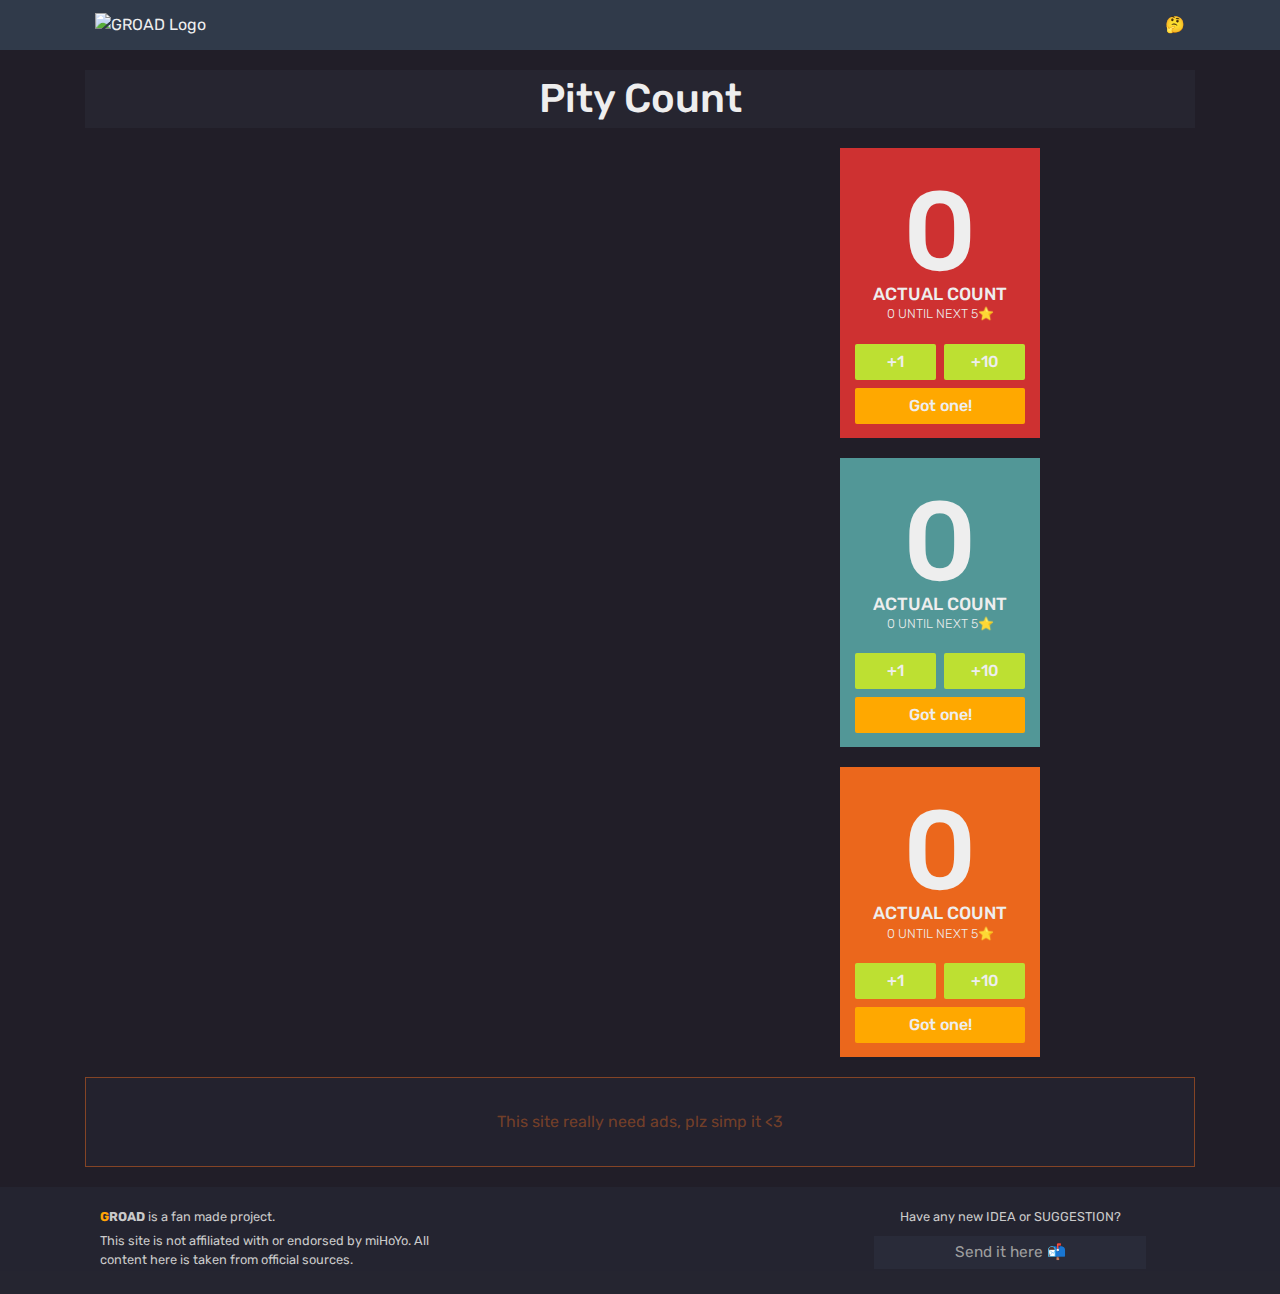
==== index.html @ 540dab98 "Google Analitycs code" ====
<!DOCTYPE html>
<html lang="en">
<head>
    <meta charset="UTF-8">
    <meta name="viewport" content="width=device-width, initial-scale=1.0">
    <title>GROAD | Genshin Pity Counter</title>
    <!-- Favicons -->
    <link rel="apple-touch-icon" sizes="57x57" href="incl/img/favicon/apple-icon-57x57.png">
    <link rel="apple-touch-icon" sizes="60x60" href="incl/img/favicon/apple-icon-60x60.png">
    <link rel="apple-touch-icon" sizes="72x72" href="incl/img/favicon/apple-icon-72x72.png">
    <link rel="apple-touch-icon" sizes="76x76" href="incl/img/favicon/apple-icon-76x76.png">
    <link rel="apple-touch-icon" sizes="114x114" href="incl/img/favicon/apple-icon-114x114.png">
    <link rel="apple-touch-icon" sizes="120x120" href="incl/img/favicon/apple-icon-120x120.png">
    <link rel="apple-touch-icon" sizes="144x144" href="incl/img/favicon/apple-icon-144x144.png">
    <link rel="apple-touch-icon" sizes="152x152" href="incl/img/favicon/apple-icon-152x152.png">
    <link rel="apple-touch-icon" sizes="180x180" href="incl/img/favicon/apple-icon-180x180.png">
    <link rel="icon" type="image/png" sizes="192x192"  href="incl/img/favicon/android-icon-192x192.png">
    <link rel="icon" type="image/png" sizes="32x32" href="incl/img/favicon/favicon-32x32.png">
    <link rel="icon" type="image/png" sizes="96x96" href="incl/img/favicon/favicon-96x96.png">
    <link rel="icon" type="image/png" sizes="16x16" href="incl/img/favicon/favicon-16x16.png">
    <link rel="manifest" href="incl/img/favicon/manifest.json">
    <meta name="msapplication-TileColor" content="#ffffff">
    <meta name="msapplication-TileImage" content="/ms-icon-144x144.png">
    <meta name="theme-color" content="#ffffff">
    <script data-ad-client="ca-pub-7436599831598013" async src="https://pagead2.googlesyndication.com/pagead/js/adsbygoogle.js"></script>
    <!-- Global site tag (gtag.js) - Google Analytics -->
    <script async src="https://www.googletagmanager.com/gtag/js?id=G-92NMBDQBNE"></script>
    <script>
    window.dataLayer = window.dataLayer || [];
    function gtag(){dataLayer.push(arguments);}
    gtag('js', new Date());

    gtag('config', 'G-92NMBDQBNE');
    </script>
    <!-- Styles -->
    <link rel="stylesheet" href="https://stackpath.bootstrapcdn.com/bootstrap/4.5.2/css/bootstrap.min.css" integrity="sha384-JcKb8q3iqJ61gNV9KGb8thSsNjpSL0n8PARn9HuZOnIxN0hoP+VmmDGMN5t9UJ0Z" crossorigin="anonymous">
    <link rel="stylesheet" href="incl/style/style.css">
</head>
<body>
    <nav class="navbar fixed-top groad-nav">
        <div class="container">
            <a href="https://groad.pro" class="groad-navBrand">
                <img class="groad-navLogo" src="incl/img/brand/logogr_white.svg" alt="GROAD Logo" srcset="">
            </a>
            <a href="https://www.strawpoll.me/21219760" target="blank">🤔</a>
        </div>
    </nav>
    <main class="container">
        <header class="groad-header text-center">
            <h1>Pity Count</h1>
        </header>    
        <article class="row banner-card">
            <div class="banner-img col-md-9"><img src="incl/img/banners/kleeBanner.jpg" alt=""></div>
            <div class="banner-info klee-banner col-md-3 row">
                <div class="row banner-txt col-3 col-md-12">
                    <span id="countTime" class="counter-txt">0</span>
                    <p class="count-title">actual count</p>
                    <p class="count-sub"><span id="untilTime" class="count-until">0</span> until next 5⭐</p>
                </div>
                <div class="row banner-btns col-9 col-md-12">
                    <button id="addTimeOnce" class="btn plus-btn mb-1">+1</button>
                    <button id="addTimeTen" class="btn plus-btn mb-1">+10</button>
                    <button id="resetTime" class="btn got-btn mb-1">Got one!</button>
                </div>
            </div>
        </article>
        <article class="row banner-card">
            <div class="banner-img col-md-9"><img src="incl/img/banners/wanderlus.png" alt=""></div>
            <div class="banner-info perm-banner col-md-3 row">
                <div class="row banner-txt col-3 col-md-12">
                    <span id="countPerm" class="counter-txt">0</span>
                    <p class="count-title">actual count</p>
                    <p class="count-sub"><span id="untilPerm" class="count-until">0</span> until next 5⭐</p>
                </div>
                <div class="row banner-btns col-9 col-md-12">
                    <button id="addPermOnce" class="btn plus-btn mb-1">+1</button>
                    <button id="addPermTen" class="btn plus-btn mb-1">+10</button>
                    <button id="resetPerm" class="btn got-btn mb-1">Got one!</button>
                </div>
            </div>
        </article>
        <article class="row banner-card">
            <div class="banner-img col-md-9"><img src="incl/img/banners/epithom2.jpg" alt=""></div>
            <div class="banner-info weapon-banner col-md-3 row">
                <div class="row banner-txt col-3 col-md-12">
                    <span id="countWeapon" class="counter-txt">0</span>
                    <p class="count-title">actual count</p>
                    <p class="count-sub"><span id="untilWeapon" class="count-until">0</span> until next 5⭐</p>
                </div>
                <div class="row banner-btns col-9 col-md-12">
                    <button id="addWeaponOnce" class="btn plus-btn mb-1">+1</button>
                    <button id="addWeaponTen" class="btn plus-btn mb-1">+10</button>
                    <button id="resetWeapon" class="btn got-btn mb-1">Got one!</button>
                </div>
            </div>
        </article>
        <section class="groad-ad">
            <script async src="https://pagead2.googlesyndication.com/pagead/js/adsbygoogle.js"></script>
            <!-- GRoad Pity Count -->
            <ins class="adsbygoogle"
                style="display:block"
                data-ad-client="ca-pub-7436599831598013"
                data-ad-slot="2684770874"
                data-ad-format="auto"
                data-full-width-responsive="true"></ins>
            <script>
                (adsbygoogle = window.adsbygoogle || []).push({});
            </script>
            <span>This site really need ads, plz simp it <3 </span>
        </section>
    </main>
    <footer class="groad-footer container-fluid">
        <div class="container">
            <div class="row">
                <div class="col-12 col-sm-6 col-lg-4 order-2 order-sm-1">
                    <p><b><span class="groad-G">G</span>ROAD</b> is a fan made project.</p>
                    <p>This site is not affiliated with or endorsed by miHoYo. All content here is taken from official sources.</p>
                </div>
                <div class="col-12 col-sm-6 col-lg-4 order-1 order-sm-2 ml-auto d-flex flex-column text-center align-items-center">
                    <p>Have any new IDEA or SUGGESTION?</p>
                    <a href="https://forms.gle/mrktyQk1NqiMqPJ57" target="blank">Send it here 📬</a>
                </div>
            </div>
        </div>
    </footer>
    <!-- Scripts -->
    <script src="https://code.jquery.com/jquery-3.5.1.min.js" integrity="sha256-9/aliU8dGd2tb6OSsuzixeV4y/faTqgFtohetphbbj0=" crossorigin="anonymous"></script>
    <script src="https://stackpath.bootstrapcdn.com/bootstrap/4.5.2/js/bootstrap.bundle.min.js" integrity="sha384-LtrjvnR4Twt/qOuYxE721u19sVFLVSA4hf/rRt6PrZTmiPltdZcI7q7PXQBYTKyf" crossorigin="anonymous"></script>
    <script src="incl/js/app.js"></script>
</body>
</html>
---- incl/style/style.css ----
@import url('https://fonts.googleapis.com/css2?family=Rubik:wght@300;400;500;600;700;900&display=swap');
body{
    font-family: 'Rubik', sans-serif;
    background-color: #211E28;
    color: #EEEEEE;
    padding-top: 70px ;
    min-width: 360px;
}
/* GROAD MAIN STYLES */
/* Bootstrap edit */
.btn{
    border-radius: 2px;
    font-weight: 500;
    color: #EEEEEE ;
    border: 0;
}
.row{
    margin-left: 0;
    margin-right: 0;
}
/* Text color */
.groad-G{
    color: #FFA506;
}
/* NAVBAR */
.navbar{
    height: 50px;
    margin-bottom: 30px;
    background-color: #303A4A;
    padding: 0;
}
.groad-navLogo{
    height: 30px;
}
.navbar a{
    color: #EEEEEE;
    margin: 0 10px;
    height: 50px;
    padding-top: 13px;
}
.navbar a:hover{
    border-bottom: #FFA506 2px solid;
    text-decoration: none;
    color: #FFA506;
}
.groad-navBrand{
    height: auto !important;
    padding-top: 0px !important;
}
.groad-navBrand:hover{
    border-bottom: none !important;
}
/* Header */
.groad-header{
    padding: 5px;
    background-color: #4049582c;
    margin-bottom: 20px;
}
.groad-header h1{
    margin-bottom: 0;
}
/* banner styles */
.klee-banner{
    background-color: #CE3131;
}
.perm-banner{
    background-color: #529797;
}
.weapon-banner{
    background-color: #EB671C;
}

/* Banner Card */
.banner-card{
    margin-left: auto;
    margin-right: auto;
    max-width: 800px;
    overflow: hidden;
    margin-bottom: 20px;
}
.banner-img{
    padding: 0 !important;
}
.banner-img img{
    width: 100%;
}
.banner-info{
    padding: 10px;
    text-transform: uppercase;
}
.banner-txt{
    width: 100%;
    margin-bottom: 10px;
    position: relative;
}
.counter-txt{
    text-align: center;
    font-size: 7em;
    font-weight: 500;
    width: 100%;
    margin-top: -10px;
    margin-bottom: -35px;
}
.banner-txt p{
    width: 100%;
    text-align: center;
    margin-bottom: 10px;
}
.count-title{
    font-size: 1.1em;
    font-weight: 500;
    margin-bottom: -3px !important;
}
.count-sub{
    font-weight: 300;
    font-size: 0.8em;
}
/* Buttons */
.banner-btns{
    padding-left: 5px;
    padding-right: 5px;
}
.banner-btns .plus-btn:first-child{
    margin-left: 0px;
}
.plus-btn{
    box-sizing: border-box;
    width: calc(50% - 4px);
    background-color: #BDE032;
    margin-left: 8px;
    margin-bottom: 8px !important;
}
.got-btn{
    width: 100%;
    background-color: #FFA800;
}
/* Media break */
@media only screen and (max-width: 991px) {
    .counter-txt{
        font-size: 6em;
    }
    .count-title{
        font-size: 1em;
    }
    .banner-txt{
        margin-bottom: 0;
    }
}
@media only screen and (max-width: 767px) {
    .banner-txt{
        max-width: 30%;
        margin-bottom: 0;
    }
    .banner-btns{
        max-width: 70%;
    }
    .counter-txt{
        font-size: 3em;
        margin-bottom: -10px;
    }
    .banner-txt p{
        margin-bottom: 0;
    }
    .count-title{
        font-size: 0.7em;
    }
    .count-sub{
        font-size: 0.65em;
    }
}
@media only screen and (max-width: 575px) {
    .groad-footer a{
        margin-bottom: 20px;
    }
}
@media only screen and (max-width: 521px) {
    .banner-btns{
        max-width: 60%;
        flex: 0 0 60%;
    }
    .banner-txt{
        max-width: 40%;
        flex: 0 0 40%;
    }
}

/* FOOTER */
.groad-footer{
    background-color: #303a4a3f;
    padding: 20px 0;
    font-size: 0.8em;
    color: #cacaca;
}
.groad-footerLogo{
    height: 30px;
    margin-top: 15px;
}
.groad-footer p{
    margin-bottom: 5px;
}
.groad-footer a{
    display: inline-block;
    padding: 5px 20px;
    margin-top: 5px;
    background-color: #4451662a;
    color: #9e9e9e;
    font-size: 1.2em;
    width: 80%;

}
.groad-footer a:hover{
    background-color: #404958;
    text-decoration: none;
    color: #FFA506;
}
/* ADS */
.groad-ad {
    min-height: 90px;
    display: flex;
    background-color: #303a4a2c;
    margin-bottom: 20px;
    position: relative;
    border: 1px solid #eb681c7c;
    align-items:center;
    justify-content:center;
}
.groad-ad span{
    text-align: center;
    position: absolute;
    color: #eb681c7c;
    z-index: -1;
    vertical-align: middle;
    user-select: none;
}
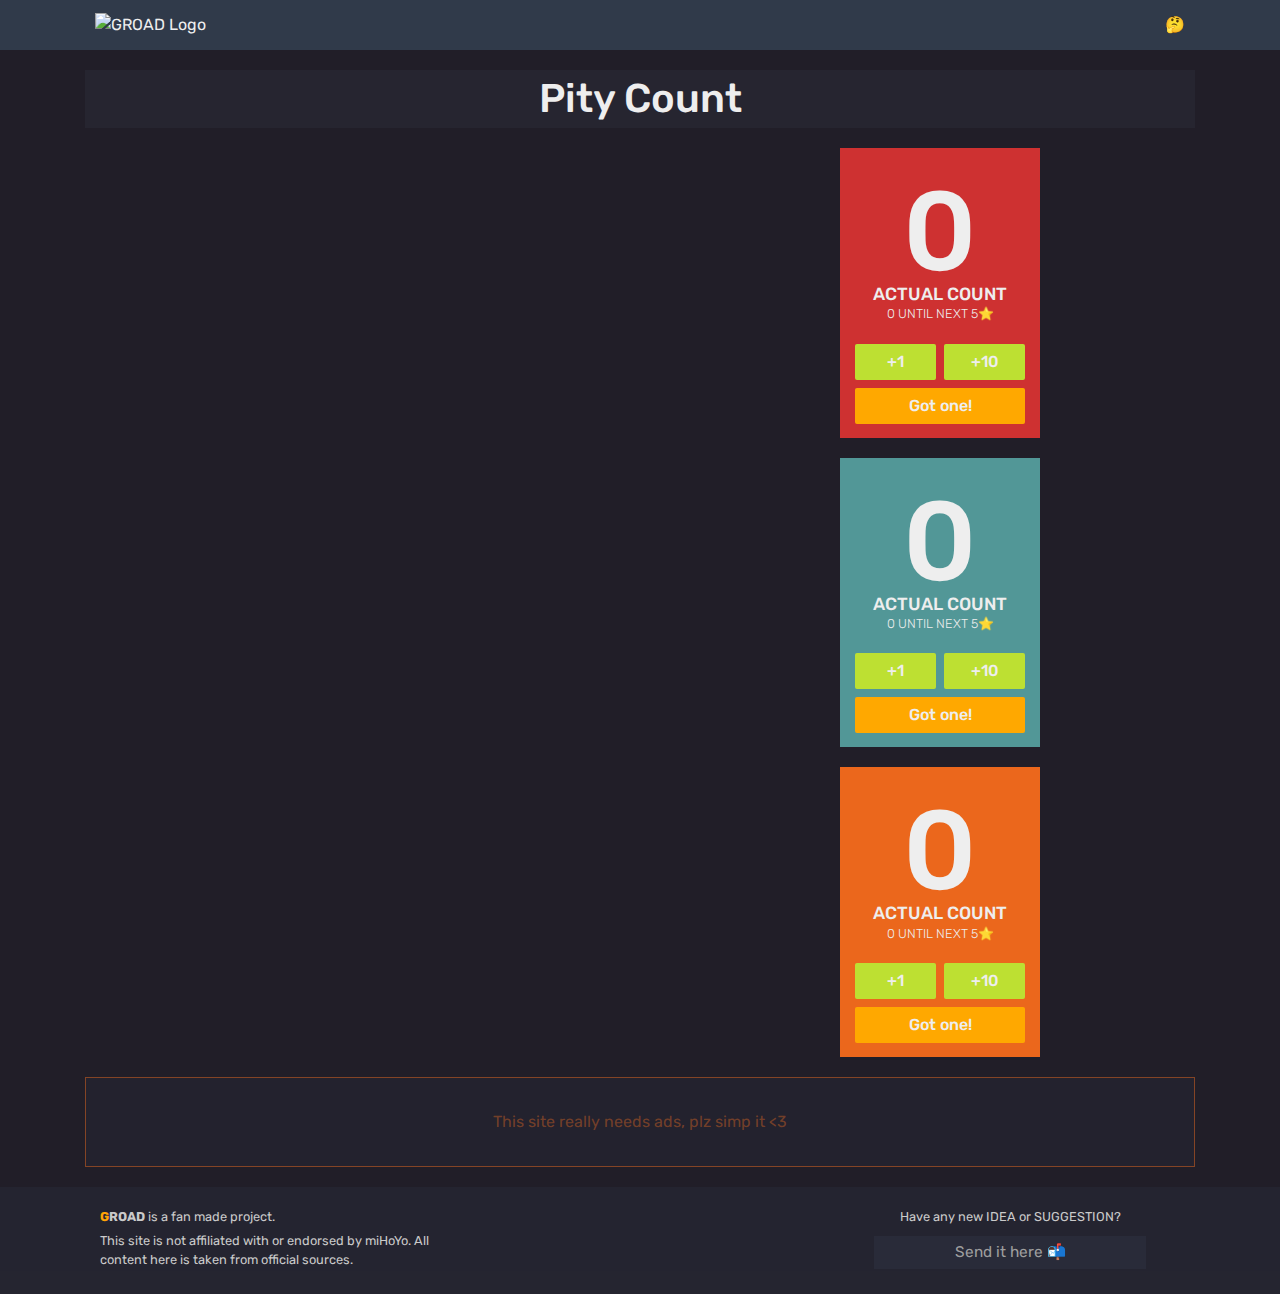
==== commit a10d2310: "Google Analitycs code plus typo fix" ====
--- a/index.html
+++ b/index.html
@@ -106,7 +106,7 @@
             <script>
                 (adsbygoogle = window.adsbygoogle || []).push({});
             </script>
-            <span>This site really need ads, plz simp it <3 </span>
+            <span>This site really needs ads, plz simp it <3 </span>
         </section>
     </main>
     <footer class="groad-footer container-fluid">
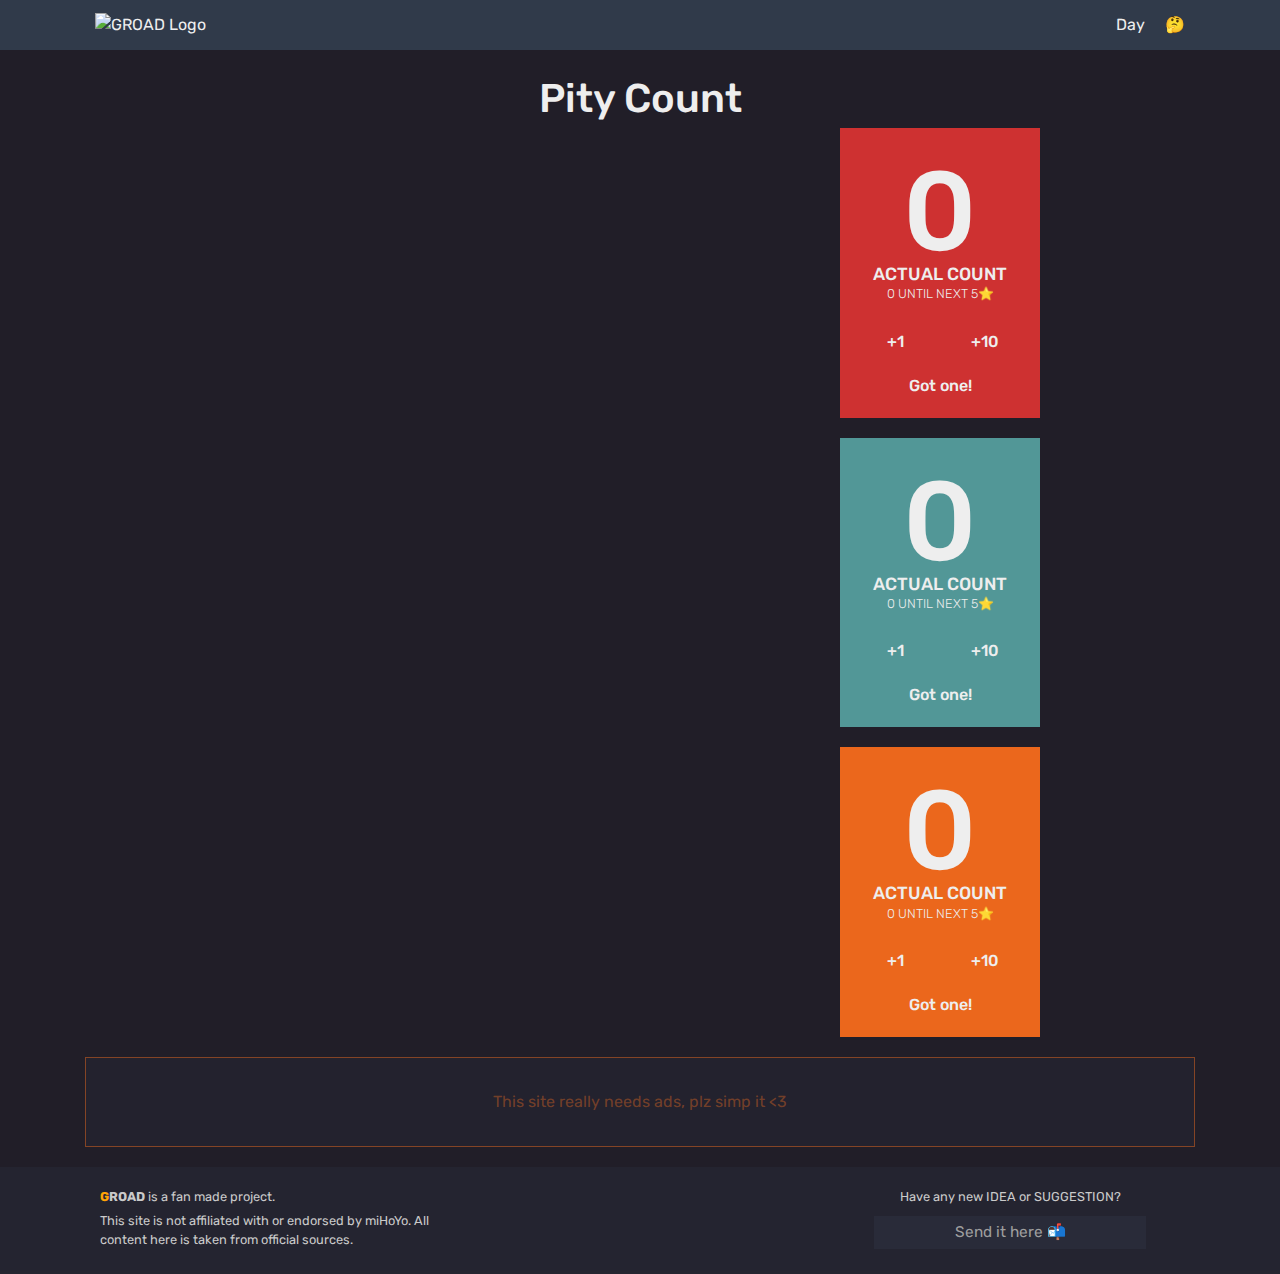
==== commit 6003dfdd: "Primer upload al branch DEV" ====
--- a/index.html
+++ b/index.html
@@ -39,9 +39,10 @@
 <body>
     <nav class="navbar fixed-top groad-nav">
         <div class="container">
-            <a href="https://groad.pro" class="groad-navBrand">
+            <a href="https://groad.pro" class="groad-navBrand mr-auto">
                 <img class="groad-navLogo" src="incl/img/brand/logogr_white.svg" alt="GROAD Logo" srcset="">
             </a>
+            <a href="current-day.html">Day</a>
             <a href="https://www.strawpoll.me/21219760" target="blank">🤔</a>
         </div>
     </nav>
--- a/incl/style/style.css
+++ b/incl/style/style.css
@@ -6,6 +6,9 @@
     padding-top: 70px ;
     min-width: 360px;
 }
+h2{
+    font-size: 1.2em;
+}
 /* GROAD MAIN STYLES */
 /* Bootstrap edit */
 .btn{
@@ -22,6 +25,15 @@
 .groad-G{
     color: #FFA506;
 }
+.groad-bg{
+    background-color: #4049582c;
+}
+.groad-btn-green{
+    background-color: #BDE032;
+}
+.groad-btn-orange{
+    background-color: #FFA506;
+}
 /* NAVBAR */
 .navbar{
     height: 50px;
@@ -53,8 +65,7 @@
 /* Header */
 .groad-header{
     padding: 5px;
-    background-color: #4049582c;
-    margin-bottom: 20px;
+    font-size: 1.2rem;
 }
 .groad-header h1{
     margin-bottom: 0;
@@ -126,63 +137,13 @@
 .plus-btn{
     box-sizing: border-box;
     width: calc(50% - 4px);
-    background-color: #BDE032;
     margin-left: 8px;
     margin-bottom: 8px !important;
 }
 .got-btn{
     width: 100%;
-    background-color: #FFA800;
-}
-/* Media break */
-@media only screen and (max-width: 991px) {
-    .counter-txt{
-        font-size: 6em;
-    }
-    .count-title{
-        font-size: 1em;
-    }
-    .banner-txt{
-        margin-bottom: 0;
-    }
-}
-@media only screen and (max-width: 767px) {
-    .banner-txt{
-        max-width: 30%;
-        margin-bottom: 0;
-    }
-    .banner-btns{
-        max-width: 70%;
-    }
-    .counter-txt{
-        font-size: 3em;
-        margin-bottom: -10px;
-    }
-    .banner-txt p{
-        margin-bottom: 0;
-    }
-    .count-title{
-        font-size: 0.7em;
-    }
-    .count-sub{
-        font-size: 0.65em;
-    }
-}
-@media only screen and (max-width: 575px) {
-    .groad-footer a{
-        margin-bottom: 20px;
-    }
-}
-@media only screen and (max-width: 521px) {
-    .banner-btns{
-        max-width: 60%;
-        flex: 0 0 60%;
-    }
-    .banner-txt{
-        max-width: 40%;
-        flex: 0 0 40%;
-    }
-}
+}
+
 
 /* FOOTER */
 .groad-footer{
@@ -231,4 +192,463 @@
     z-index: -1;
     vertical-align: middle;
     user-select: none;
+}
+/* Domain index */
+.domain-card{
+    overflow: hidden;
+    padding: 10px;
+    margin-bottom: 20px;
+    display: flex;
+}
+.domain-map{
+    overflow: hidden;
+    max-width: 170px;
+    width: 25%;
+    margin-right: 10px;
+}
+.domain-content{
+    width: 75%;
+}
+.domain-title{
+    display: flex;
+    height: 60px;
+    width: 100%;
+    margin-bottom: 10px;
+}
+.domain-title img{
+    height: 60px;
+    width: 60px;
+    margin-right: 10px;
+}
+.domain-title h2{
+    font-size: 1.7em;
+    margin-top: 3px;
+    margin-bottom: -3px;
+}
+.domain-title span{
+    font-size: 1.1em;
+    font-weight: 300;
+}
+.domain-chars{
+    display: flex;
+}
+.domain-chars .char-container{
+    margin-right: 10px;
+
+}
+/* endeCard */
+.end-card{
+    background-color: #4049582c;
+    width: 100%;
+    text-align: center;
+    padding: 10px;
+    margin-bottom: 20px;
+    margin-right: 20px;
+}
+.end-card h1{
+    font-size: 0.8em;
+    margin-bottom: 0;
+}
+/* countdown */
+.countdown-container{
+    padding: 10px;
+}
+.countdown-card{
+    display: flex;
+    flex-direction: row;
+}
+.countdown-image{
+    margin-right: 15px;
+    width: 150px;
+    overflow: hidden;
+}
+.countdown-card h3{
+    font-size: 1em;
+    margin-bottom: 0;
+    margin-top: 15px;
+}
+.countdown-card p{
+    margin-top: -5px;
+    font-size: 1.3em;
+    margin-bottom: 0;
+}
+.countdown-card span{
+    font-size: 1.5em;
+    font-weight: 500;
+}
+/* Pity Home Content */
+.pity-card{
+    padding: 0;
+    display: flex;
+    margin-right: 20px;
+    margin-bottom: 20px;
+}
+.pity-info{
+    display: flex;
+    width: 100%;
+}
+.pity-card span{
+    font-size: 4em;
+    font-weight: 600;
+    margin-left: 20px;
+    margin-right: 10px;
+    margin-top: -5px;
+    text-align: center;
+    display: inline-block;
+}
+.pity-card p{
+    text-align: center;
+    text-transform: uppercase;
+    font-weight: 700;
+    font-size: 0.7em;
+    margin-top: -20px;
+    margin-bottom: 0;
+    padding-left: 10px;
+}
+.pity-btns{
+    display: flex;
+    flex-direction: column;
+    width: 100%;
+    padding: 10px;
+}
+.pity-btns button:first-child{
+    margin-bottom: 8px;
+}
+/* testing */
+.bg1{
+    background-color: blue;
+}
+.bg2{
+    background-color: violet;
+}
+.bg3{
+    background-color: aqua;
+}
+
+
+/* Media break */
+/* large breakpint */
+@media only screen and (max-width: 1199px) {
+    .pity-card span{
+        margin-top: 7px !important;
+        font-size: 3em !important;
+    }
+    .pity-card p{
+        font-size: 0.6em !important;
+        margin-top: -15px !important;
+    }
+    .pity-btns{
+        margin-top: 5px;
+    }
+    .pity-btns button{
+        font-size: 0.8em;
+    }
+    .countdown-image{
+        width: 100px;
+    }
+    .countdown-image img{
+        margin-left: -23%;
+    }
+    .domain-map img{
+        margin-left: -10% !important;
+    }
+}
+/* medium brealpont */
+@media only screen and (max-width: 991px) {
+    .counter-txt{
+        font-size: 6em;
+    }
+    .count-title{
+        font-size: 1em;
+    }
+    .banner-txt{
+        margin-bottom: 0;
+    }
+    .domain-map{
+        height:150px;
+    }
+    .domain-map img{
+        margin-left: -40% !important;
+        margin-top: -10px !important;
+    }
+    .domain-title{
+        margin-bottom: 0px;
+        height: 50px;
+    }
+    .domain-title img{
+        width: 40px;
+        height: auto;
+    }
+    .domain-title h2{
+        margin-top: -3px;
+        font-size: 1.5em;
+    }
+    .domain-title span{
+        display: block;
+        margin-top: -5px !important;
+        font-size: 0.9em;
+    }
+    aside{
+        margin-bottom: 20px;
+    }
+    .countdown-container{
+        padding-bottom: 0;
+    }
+    .countdown-card{
+        flex-direction: column;
+    }
+    .countdown-image{
+        width: 100%;
+        height: 50px;
+    }
+    .countdown-image img{
+        width: 100%;
+        margin-top: -15%;
+        margin-left: 0;
+    }
+    .countdown-card h3{
+        font-weight: 400;
+    }
+    .countdown-card h3{
+        padding-left: 10px;
+        margin-top: 5px;
+    }
+    .countdown-card span{
+        font-size: 1.2em;
+    }
+    .countdown-card p{
+        padding-left: 10px;
+    }
+    .pity-info{
+        flex-direction: column;
+    }
+    .pity-info span{
+        width: 100%;
+        margin: 0;
+        margin-top: -5px !important;
+    }
+    .pity-btns{
+        flex-direction: row;
+        margin-top: 4px;
+        padding: 0;
+        font-size: 0.9em;
+    }
+    .pity-btns button{
+        padding: 0;
+        height: 30px;
+        width: 50%;
+        border-radius: 0;
+    }
+    .pity-btns button:first-child{
+        margin-bottom: 0;
+    }
+}
+/* small Breakpoint */
+@media only screen and (max-width: 767px) {
+    .banner-txt{
+        max-width: 30%;
+        margin-bottom: 0;
+    }
+    .banner-btns{
+        max-width: 70%;
+    }
+    .counter-txt{
+        font-size: 3em;
+        margin-bottom: -10px;
+    }
+    .banner-txt p{
+        margin-bottom: 0;
+    }
+    .count-title{
+        font-size: 0.7em;
+    }
+    .count-sub{
+        font-size: 0.65em;
+    }
+    .pity-card{
+        margin-right: 0;
+    }
+    article aside{
+        padding: 0 !important;
+    }
+    .end-card{
+        margin-right: 0;
+    }
+    .countdown-container{
+        margin-right: 20px;
+    }
+    .countdown-card{
+        flex-direction: row;
+    }
+    .countdown-text h3{
+        font-size: 0.7em;
+    }
+    .countdown-image{
+        width: 100px;
+        height: 50px;
+        margin-right: 5px;
+    }
+    .countdown-image img{
+        margin-top: -10%;
+    }
+    .countdown-card span{
+        font-size: 0.8em;
+    }
+}
+/* extra small breakpoint */
+@media only screen and (max-width: 575px) {
+    .groad-footer a{
+        margin-bottom: 20px;
+    }
+    .domain-map img{
+        margin-left: -50px !important;
+    }
+}
+@media only screen and (max-width: 549px) {
+    .countdown-text h3{
+        font-size: 0.9em;
+    }
+    .countdown-text p{
+        font-size: 1.2em;
+    }
+    .countdown-text span{
+        font-size: 1em;
+    }
+    .countdown-image{
+        width: 30%;
+    }
+    .countdown-image img{
+        height: 100%;
+        width: auto;
+    }
+
+}
+@media only screen and (max-width: 521px) {
+    .banner-btns{
+        max-width: 60%;
+        flex: 0 0 60%;
+    }
+    .banner-txt{
+        max-width: 40%;
+        flex: 0 0 40%;
+    }
+}
+@media only screen and (max-width: 460px) {
+    .pity-btns button{
+        font-size: 0.7em;
+    }
+    .countdown-card{
+        flex-direction: column;
+    }
+    .countdown-image{
+        width: 100%;
+        height: 50px !important;
+        max-width: 100%;
+        overflow: hidden;
+    } 
+    .countdown-image img{
+        margin-top: -12%;
+        width: 100%;
+        height: auto;
+    }
+    .pity-container{
+        height: 340px;
+    }
+}
+@media only screen and (max-width: 430px) {
+    .groad-pity, .groad-countdown{
+        flex: 0 0 100%;
+        max-width: 100%;
+    }
+    .countdown-card{
+        flex-direction: row;
+    }
+    .countdown-image{
+        width: 150px;
+        height: 80px !important;
+    }
+    .countdown-image img{
+        margin-top: 0;
+    }
+    .countdown-container{
+        margin-right: 0;
+    }
+    .countdown-container:last-child{
+        padding-bottom: 10px;
+    }
+    .countdown-text{
+        padding-left: 0%;
+    }
+    .countdown-text h3{
+        margin-top: 20px;
+        font-size: 1.1em;
+        font-weight: 700;
+    }
+    .countdown-text p{
+        font-size:1.5rem;
+    }
+    .pity-container{
+        flex: 0 0 100%;
+        max-width: 100%;
+
+    }
+    .pity-info{
+        flex-direction: row;
+        text-align: center;
+    }
+    .pity-info span{
+        font-size: 3.5em !important;
+        margin-left: 5px;
+        display: inline;
+    }
+    .pity-info p{
+        font-size: 0.7em !important;
+    }
+    .pity-btns{
+        margin-left: 10px;
+        flex: 0 0 40%;
+        flex-direction: column;
+        padding: 5px;
+    }
+    .pity-btns button{
+        width: 100%;
+        font-size: 1.2em;
+        height: 35px;
+        border-radius: 5px;
+    }
+    .pity-btns button:first-of-type{
+        margin-bottom: 10px;
+    }
+    .pity-text{
+        flex: 0 0 50%;
+    }
+    .domain-title h2{
+        margin-top: 0px;
+        font-size: 1.2em;
+    }
+    .domain-map img{
+        margin-left: -70px !important;
+    }
+}
+@media only screen and (max-width: 360px) {
+    .countdown-container{
+        margin-right: 0;
+    }
+    .countdown-image{
+        width: 140px;
+        height: 80px !important;
+    }
+    .countdown-image img{
+        margin-left: -3%;
+        height: 100%;
+        width: auto;
+    }
+    .countdown-text h3{
+        margin-top: 20px;
+        font-size: 0.8em;
+        font-weight: 700;
+    }
+    .countdown-text p{
+        font-size: 1.3em;
+    }
 }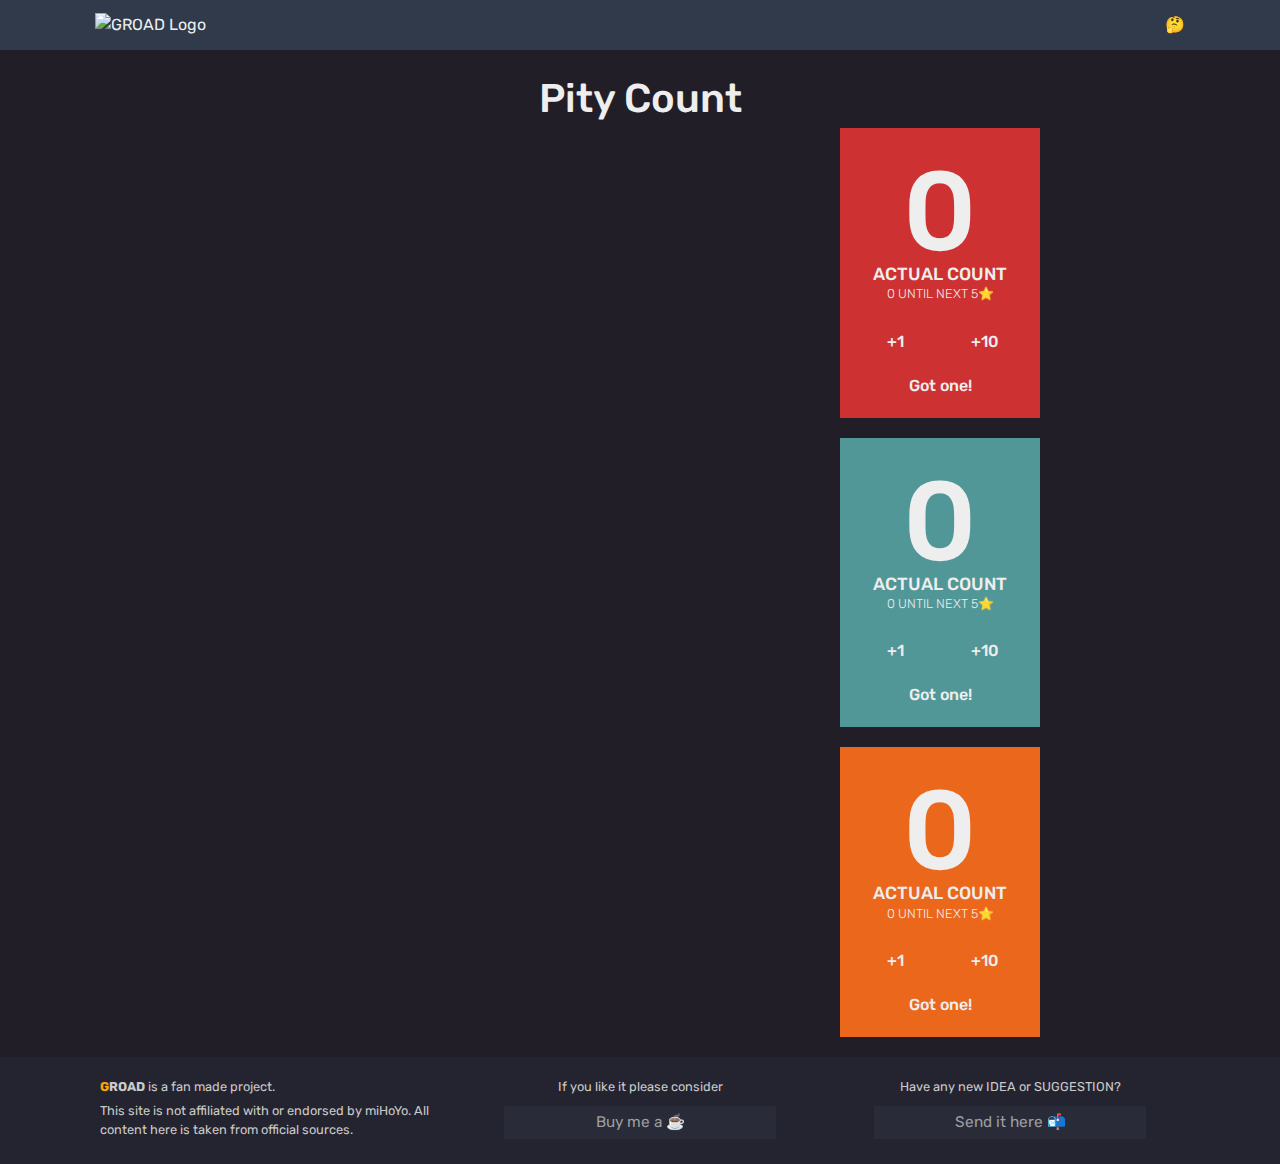
==== commit 5d329c6d: "kofi btn added" ====
--- a/index.html
+++ b/index.html
@@ -39,10 +39,9 @@
 <body>
     <nav class="navbar fixed-top groad-nav">
         <div class="container">
-            <a href="https://groad.pro" class="groad-navBrand mr-auto">
+            <a href="https://groad.pro" class="groad-navBrand">
                 <img class="groad-navLogo" src="incl/img/brand/logogr_white.svg" alt="GROAD Logo" srcset="">
             </a>
-            <a href="current-day.html">Day</a>
             <a href="https://www.strawpoll.me/21219760" target="blank">🤔</a>
         </div>
     </nav>
@@ -95,29 +94,19 @@
                 </div>
             </div>
         </article>
-        <section class="groad-ad">
-            <script async src="https://pagead2.googlesyndication.com/pagead/js/adsbygoogle.js"></script>
-            <!-- GRoad Pity Count -->
-            <ins class="adsbygoogle"
-                style="display:block"
-                data-ad-client="ca-pub-7436599831598013"
-                data-ad-slot="2684770874"
-                data-ad-format="auto"
-                data-full-width-responsive="true"></ins>
-            <script>
-                (adsbygoogle = window.adsbygoogle || []).push({});
-            </script>
-            <span>This site really needs ads, plz simp it <3 </span>
-        </section>
     </main>
     <footer class="groad-footer container-fluid">
         <div class="container">
             <div class="row">
-                <div class="col-12 col-sm-6 col-lg-4 order-2 order-sm-1">
+                <div class="col-12 col-md-4 order-2 order-sm-3 order-md-1 mt-sm-3 mt-md-0">
                     <p><b><span class="groad-G">G</span>ROAD</b> is a fan made project.</p>
                     <p>This site is not affiliated with or endorsed by miHoYo. All content here is taken from official sources.</p>
                 </div>
-                <div class="col-12 col-sm-6 col-lg-4 order-1 order-sm-2 ml-auto d-flex flex-column text-center align-items-center">
+                <div class="col-12 col-sm-6 col-md-4 col-lg-4 order-1 order-sm-2 ml-auto d-flex flex-column text-center align-items-center">
+                    <p>If you like it please consider </p>
+                    <a href="https://ko-fi.com/wenazo" target="blank">Buy me a ☕</a>
+                </div>
+                <div class="col-12 col-sm-6 col-md-4 col-lg-4 order-1 order-sm-2 ml-auto d-flex flex-column text-center align-items-center">
                     <p>Have any new IDEA or SUGGESTION?</p>
                     <a href="https://forms.gle/mrktyQk1NqiMqPJ57" target="blank">Send it here 📬</a>
                 </div>
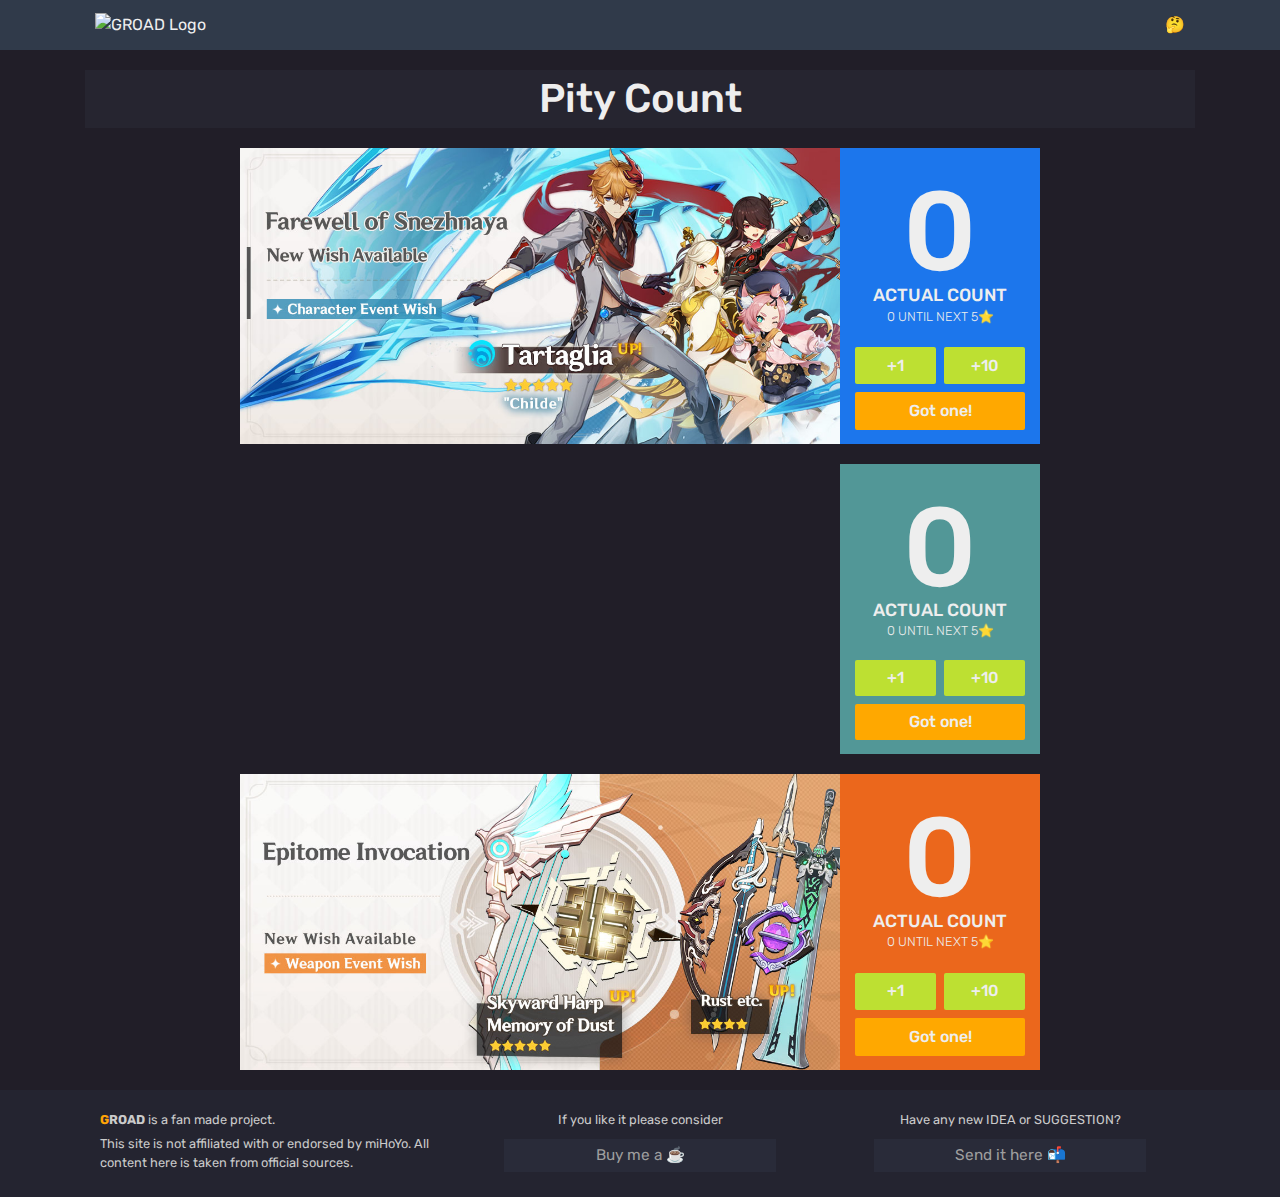
==== commit 55ec5091: "Genshin 1.1" ====
--- a/index.html
+++ b/index.html
@@ -50,8 +50,8 @@
             <h1>Pity Count</h1>
         </header>    
         <article class="row banner-card">
-            <div class="banner-img col-md-9"><img src="incl/img/banners/kleeBanner.jpg" alt=""></div>
-            <div class="banner-info klee-banner col-md-3 row">
+            <div class="banner-img col-md-9"><img src="incl/img/banners/tartagliaBanner.jpg" alt=""></div>
+            <div class="banner-info tartaglia-banner col-md-3 row">
                 <div class="row banner-txt col-3 col-md-12">
                     <span id="countTime" class="counter-txt">0</span>
                     <p class="count-title">actual count</p>
@@ -80,7 +80,7 @@
             </div>
         </article>
         <article class="row banner-card">
-            <div class="banner-img col-md-9"><img src="incl/img/banners/epithom2.jpg" alt=""></div>
+            <div class="banner-img col-md-9"><img src="incl/img/banners/epithom3.jpg" alt=""></div>
             <div class="banner-info weapon-banner col-md-3 row">
                 <div class="row banner-txt col-3 col-md-12">
                     <span id="countWeapon" class="counter-txt">0</span>
--- a/incl/style/style.css
+++ b/incl/style/style.css
@@ -6,9 +6,6 @@
     padding-top: 70px ;
     min-width: 360px;
 }
-h2{
-    font-size: 1.2em;
-}
 /* GROAD MAIN STYLES */
 /* Bootstrap edit */
 .btn{
@@ -25,15 +22,6 @@
 .groad-G{
     color: #FFA506;
 }
-.groad-bg{
-    background-color: #4049582c;
-}
-.groad-btn-green{
-    background-color: #BDE032;
-}
-.groad-btn-orange{
-    background-color: #FFA506;
-}
 /* NAVBAR */
 .navbar{
     height: 50px;
@@ -65,7 +53,8 @@
 /* Header */
 .groad-header{
     padding: 5px;
-    font-size: 1.2rem;
+    background-color: #4049582c;
+    margin-bottom: 20px;
 }
 .groad-header h1{
     margin-bottom: 0;
@@ -73,6 +62,9 @@
 /* banner styles */
 .klee-banner{
     background-color: #CE3131;
+}
+.tartaglia-banner{
+    background-color: #1c76ec;
 }
 .perm-banner{
     background-color: #529797;
@@ -137,13 +129,63 @@
 .plus-btn{
     box-sizing: border-box;
     width: calc(50% - 4px);
+    background-color: #BDE032;
     margin-left: 8px;
     margin-bottom: 8px !important;
 }
 .got-btn{
     width: 100%;
-}
-
+    background-color: #FFA800;
+}
+/* Media break */
+@media only screen and (max-width: 991px) {
+    .counter-txt{
+        font-size: 6em;
+    }
+    .count-title{
+        font-size: 1em;
+    }
+    .banner-txt{
+        margin-bottom: 0;
+    }
+}
+@media only screen and (max-width: 767px) {
+    .banner-txt{
+        max-width: 30%;
+        margin-bottom: 0;
+    }
+    .banner-btns{
+        max-width: 70%;
+    }
+    .counter-txt{
+        font-size: 3em;
+        margin-bottom: -10px;
+    }
+    .banner-txt p{
+        margin-bottom: 0;
+    }
+    .count-title{
+        font-size: 0.7em;
+    }
+    .count-sub{
+        font-size: 0.65em;
+    }
+}
+@media only screen and (max-width: 575px) {
+    .groad-footer a{
+        margin-bottom: 20px;
+    }
+}
+@media only screen and (max-width: 521px) {
+    .banner-btns{
+        max-width: 60%;
+        flex: 0 0 60%;
+    }
+    .banner-txt{
+        max-width: 40%;
+        flex: 0 0 40%;
+    }
+}
 
 /* FOOTER */
 .groad-footer{
@@ -192,463 +234,4 @@
     z-index: -1;
     vertical-align: middle;
     user-select: none;
-}
-/* Domain index */
-.domain-card{
-    overflow: hidden;
-    padding: 10px;
-    margin-bottom: 20px;
-    display: flex;
-}
-.domain-map{
-    overflow: hidden;
-    max-width: 170px;
-    width: 25%;
-    margin-right: 10px;
-}
-.domain-content{
-    width: 75%;
-}
-.domain-title{
-    display: flex;
-    height: 60px;
-    width: 100%;
-    margin-bottom: 10px;
-}
-.domain-title img{
-    height: 60px;
-    width: 60px;
-    margin-right: 10px;
-}
-.domain-title h2{
-    font-size: 1.7em;
-    margin-top: 3px;
-    margin-bottom: -3px;
-}
-.domain-title span{
-    font-size: 1.1em;
-    font-weight: 300;
-}
-.domain-chars{
-    display: flex;
-}
-.domain-chars .char-container{
-    margin-right: 10px;
-
-}
-/* endeCard */
-.end-card{
-    background-color: #4049582c;
-    width: 100%;
-    text-align: center;
-    padding: 10px;
-    margin-bottom: 20px;
-    margin-right: 20px;
-}
-.end-card h1{
-    font-size: 0.8em;
-    margin-bottom: 0;
-}
-/* countdown */
-.countdown-container{
-    padding: 10px;
-}
-.countdown-card{
-    display: flex;
-    flex-direction: row;
-}
-.countdown-image{
-    margin-right: 15px;
-    width: 150px;
-    overflow: hidden;
-}
-.countdown-card h3{
-    font-size: 1em;
-    margin-bottom: 0;
-    margin-top: 15px;
-}
-.countdown-card p{
-    margin-top: -5px;
-    font-size: 1.3em;
-    margin-bottom: 0;
-}
-.countdown-card span{
-    font-size: 1.5em;
-    font-weight: 500;
-}
-/* Pity Home Content */
-.pity-card{
-    padding: 0;
-    display: flex;
-    margin-right: 20px;
-    margin-bottom: 20px;
-}
-.pity-info{
-    display: flex;
-    width: 100%;
-}
-.pity-card span{
-    font-size: 4em;
-    font-weight: 600;
-    margin-left: 20px;
-    margin-right: 10px;
-    margin-top: -5px;
-    text-align: center;
-    display: inline-block;
-}
-.pity-card p{
-    text-align: center;
-    text-transform: uppercase;
-    font-weight: 700;
-    font-size: 0.7em;
-    margin-top: -20px;
-    margin-bottom: 0;
-    padding-left: 10px;
-}
-.pity-btns{
-    display: flex;
-    flex-direction: column;
-    width: 100%;
-    padding: 10px;
-}
-.pity-btns button:first-child{
-    margin-bottom: 8px;
-}
-/* testing */
-.bg1{
-    background-color: blue;
-}
-.bg2{
-    background-color: violet;
-}
-.bg3{
-    background-color: aqua;
-}
-
-
-/* Media break */
-/* large breakpint */
-@media only screen and (max-width: 1199px) {
-    .pity-card span{
-        margin-top: 7px !important;
-        font-size: 3em !important;
-    }
-    .pity-card p{
-        font-size: 0.6em !important;
-        margin-top: -15px !important;
-    }
-    .pity-btns{
-        margin-top: 5px;
-    }
-    .pity-btns button{
-        font-size: 0.8em;
-    }
-    .countdown-image{
-        width: 100px;
-    }
-    .countdown-image img{
-        margin-left: -23%;
-    }
-    .domain-map img{
-        margin-left: -10% !important;
-    }
-}
-/* medium brealpont */
-@media only screen and (max-width: 991px) {
-    .counter-txt{
-        font-size: 6em;
-    }
-    .count-title{
-        font-size: 1em;
-    }
-    .banner-txt{
-        margin-bottom: 0;
-    }
-    .domain-map{
-        height:150px;
-    }
-    .domain-map img{
-        margin-left: -40% !important;
-        margin-top: -10px !important;
-    }
-    .domain-title{
-        margin-bottom: 0px;
-        height: 50px;
-    }
-    .domain-title img{
-        width: 40px;
-        height: auto;
-    }
-    .domain-title h2{
-        margin-top: -3px;
-        font-size: 1.5em;
-    }
-    .domain-title span{
-        display: block;
-        margin-top: -5px !important;
-        font-size: 0.9em;
-    }
-    aside{
-        margin-bottom: 20px;
-    }
-    .countdown-container{
-        padding-bottom: 0;
-    }
-    .countdown-card{
-        flex-direction: column;
-    }
-    .countdown-image{
-        width: 100%;
-        height: 50px;
-    }
-    .countdown-image img{
-        width: 100%;
-        margin-top: -15%;
-        margin-left: 0;
-    }
-    .countdown-card h3{
-        font-weight: 400;
-    }
-    .countdown-card h3{
-        padding-left: 10px;
-        margin-top: 5px;
-    }
-    .countdown-card span{
-        font-size: 1.2em;
-    }
-    .countdown-card p{
-        padding-left: 10px;
-    }
-    .pity-info{
-        flex-direction: column;
-    }
-    .pity-info span{
-        width: 100%;
-        margin: 0;
-        margin-top: -5px !important;
-    }
-    .pity-btns{
-        flex-direction: row;
-        margin-top: 4px;
-        padding: 0;
-        font-size: 0.9em;
-    }
-    .pity-btns button{
-        padding: 0;
-        height: 30px;
-        width: 50%;
-        border-radius: 0;
-    }
-    .pity-btns button:first-child{
-        margin-bottom: 0;
-    }
-}
-/* small Breakpoint */
-@media only screen and (max-width: 767px) {
-    .banner-txt{
-        max-width: 30%;
-        margin-bottom: 0;
-    }
-    .banner-btns{
-        max-width: 70%;
-    }
-    .counter-txt{
-        font-size: 3em;
-        margin-bottom: -10px;
-    }
-    .banner-txt p{
-        margin-bottom: 0;
-    }
-    .count-title{
-        font-size: 0.7em;
-    }
-    .count-sub{
-        font-size: 0.65em;
-    }
-    .pity-card{
-        margin-right: 0;
-    }
-    article aside{
-        padding: 0 !important;
-    }
-    .end-card{
-        margin-right: 0;
-    }
-    .countdown-container{
-        margin-right: 20px;
-    }
-    .countdown-card{
-        flex-direction: row;
-    }
-    .countdown-text h3{
-        font-size: 0.7em;
-    }
-    .countdown-image{
-        width: 100px;
-        height: 50px;
-        margin-right: 5px;
-    }
-    .countdown-image img{
-        margin-top: -10%;
-    }
-    .countdown-card span{
-        font-size: 0.8em;
-    }
-}
-/* extra small breakpoint */
-@media only screen and (max-width: 575px) {
-    .groad-footer a{
-        margin-bottom: 20px;
-    }
-    .domain-map img{
-        margin-left: -50px !important;
-    }
-}
-@media only screen and (max-width: 549px) {
-    .countdown-text h3{
-        font-size: 0.9em;
-    }
-    .countdown-text p{
-        font-size: 1.2em;
-    }
-    .countdown-text span{
-        font-size: 1em;
-    }
-    .countdown-image{
-        width: 30%;
-    }
-    .countdown-image img{
-        height: 100%;
-        width: auto;
-    }
-
-}
-@media only screen and (max-width: 521px) {
-    .banner-btns{
-        max-width: 60%;
-        flex: 0 0 60%;
-    }
-    .banner-txt{
-        max-width: 40%;
-        flex: 0 0 40%;
-    }
-}
-@media only screen and (max-width: 460px) {
-    .pity-btns button{
-        font-size: 0.7em;
-    }
-    .countdown-card{
-        flex-direction: column;
-    }
-    .countdown-image{
-        width: 100%;
-        height: 50px !important;
-        max-width: 100%;
-        overflow: hidden;
-    } 
-    .countdown-image img{
-        margin-top: -12%;
-        width: 100%;
-        height: auto;
-    }
-    .pity-container{
-        height: 340px;
-    }
-}
-@media only screen and (max-width: 430px) {
-    .groad-pity, .groad-countdown{
-        flex: 0 0 100%;
-        max-width: 100%;
-    }
-    .countdown-card{
-        flex-direction: row;
-    }
-    .countdown-image{
-        width: 150px;
-        height: 80px !important;
-    }
-    .countdown-image img{
-        margin-top: 0;
-    }
-    .countdown-container{
-        margin-right: 0;
-    }
-    .countdown-container:last-child{
-        padding-bottom: 10px;
-    }
-    .countdown-text{
-        padding-left: 0%;
-    }
-    .countdown-text h3{
-        margin-top: 20px;
-        font-size: 1.1em;
-        font-weight: 700;
-    }
-    .countdown-text p{
-        font-size:1.5rem;
-    }
-    .pity-container{
-        flex: 0 0 100%;
-        max-width: 100%;
-
-    }
-    .pity-info{
-        flex-direction: row;
-        text-align: center;
-    }
-    .pity-info span{
-        font-size: 3.5em !important;
-        margin-left: 5px;
-        display: inline;
-    }
-    .pity-info p{
-        font-size: 0.7em !important;
-    }
-    .pity-btns{
-        margin-left: 10px;
-        flex: 0 0 40%;
-        flex-direction: column;
-        padding: 5px;
-    }
-    .pity-btns button{
-        width: 100%;
-        font-size: 1.2em;
-        height: 35px;
-        border-radius: 5px;
-    }
-    .pity-btns button:first-of-type{
-        margin-bottom: 10px;
-    }
-    .pity-text{
-        flex: 0 0 50%;
-    }
-    .domain-title h2{
-        margin-top: 0px;
-        font-size: 1.2em;
-    }
-    .domain-map img{
-        margin-left: -70px !important;
-    }
-}
-@media only screen and (max-width: 360px) {
-    .countdown-container{
-        margin-right: 0;
-    }
-    .countdown-image{
-        width: 140px;
-        height: 80px !important;
-    }
-    .countdown-image img{
-        margin-left: -3%;
-        height: 100%;
-        width: auto;
-    }
-    .countdown-text h3{
-        margin-top: 20px;
-        font-size: 0.8em;
-        font-weight: 700;
-    }
-    .countdown-text p{
-        font-size: 1.3em;
-    }
 }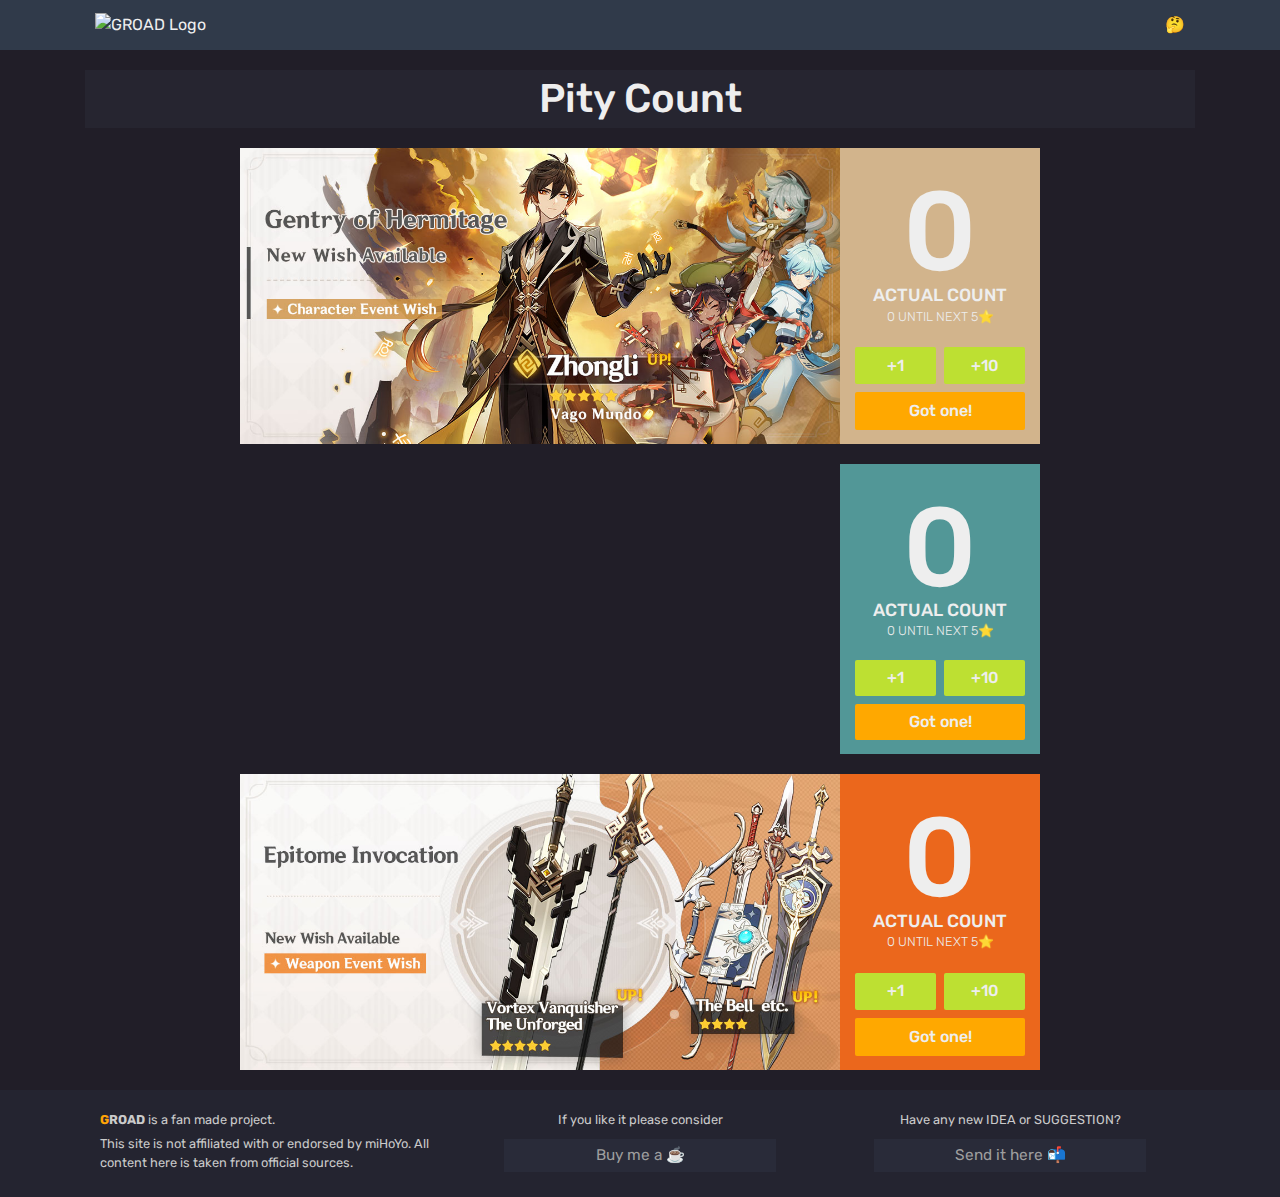
==== commit 3b099fe8: "Zhongli banner" ====
--- a/index.html
+++ b/index.html
@@ -50,8 +50,8 @@
             <h1>Pity Count</h1>
         </header>    
         <article class="row banner-card">
-            <div class="banner-img col-md-9"><img src="incl/img/banners/tartagliaBanner.jpg" alt=""></div>
-            <div class="banner-info tartaglia-banner col-md-3 row">
+            <div class="banner-img col-md-9"><img src="incl/img/banners/zhongliBanner.jpg" alt=""></div>
+            <div class="banner-info zhongli-banner col-md-3 row">
                 <div class="row banner-txt col-3 col-md-12">
                     <span id="countTime" class="counter-txt">0</span>
                     <p class="count-title">actual count</p>
@@ -80,7 +80,7 @@
             </div>
         </article>
         <article class="row banner-card">
-            <div class="banner-img col-md-9"><img src="incl/img/banners/epithom3.jpg" alt=""></div>
+            <div class="banner-img col-md-9"><img src="incl/img/banners/epithom04.jpg" alt=""></div>
             <div class="banner-info weapon-banner col-md-3 row">
                 <div class="row banner-txt col-3 col-md-12">
                     <span id="countWeapon" class="counter-txt">0</span>
--- a/incl/style/style.css
+++ b/incl/style/style.css
@@ -65,6 +65,9 @@
 }
 .tartaglia-banner{
     background-color: #1c76ec;
+}
+.zhongli-banner{
+    background-color: tan;
 }
 .perm-banner{
     background-color: #529797;
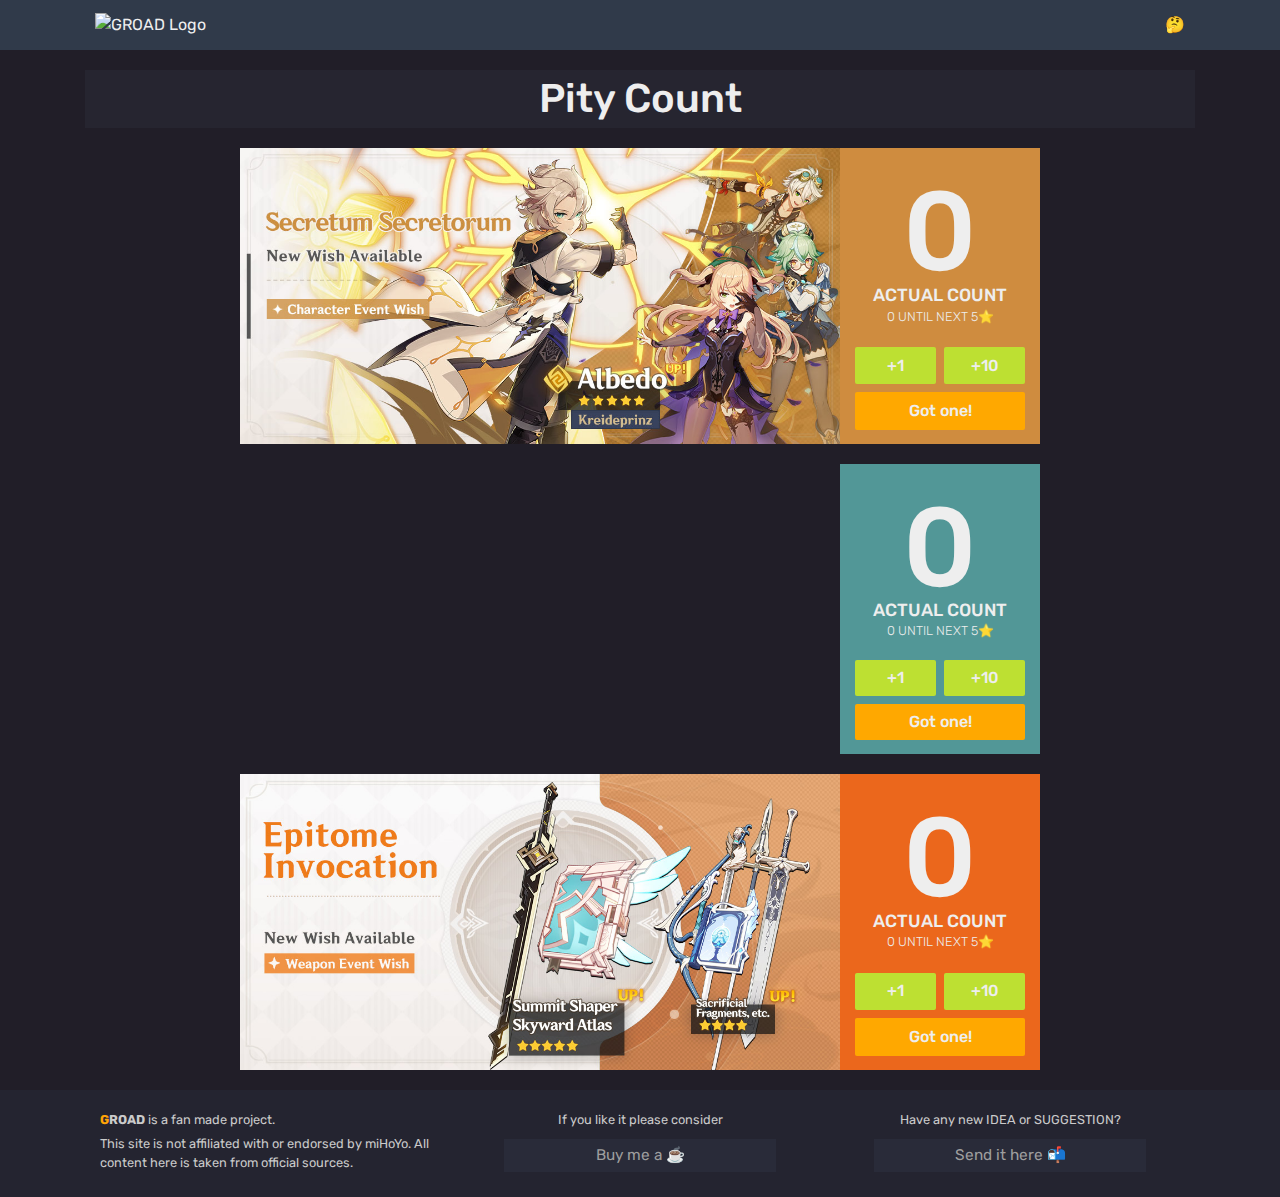
==== commit bd53e6d2: "Parche 1.2 - albedo" ====
--- a/index.html
+++ b/index.html
@@ -50,8 +50,8 @@
             <h1>Pity Count</h1>
         </header>    
         <article class="row banner-card">
-            <div class="banner-img col-md-9"><img src="incl/img/banners/zhongliBanner.jpg" alt=""></div>
-            <div class="banner-info zhongli-banner col-md-3 row">
+            <div class="banner-img col-md-9"><img src="incl/img/banners/albedoBanner.jpg" alt=""></div>
+            <div class="banner-info albedo-banner col-md-3 row">
                 <div class="row banner-txt col-3 col-md-12">
                     <span id="countTime" class="counter-txt">0</span>
                     <p class="count-title">actual count</p>
@@ -80,7 +80,7 @@
             </div>
         </article>
         <article class="row banner-card">
-            <div class="banner-img col-md-9"><img src="incl/img/banners/epithom04.jpg" alt=""></div>
+            <div class="banner-img col-md-9"><img src="incl/img/banners/epithom05.jpg" alt=""></div>
             <div class="banner-info weapon-banner col-md-3 row">
                 <div class="row banner-txt col-3 col-md-12">
                     <span id="countWeapon" class="counter-txt">0</span>
--- a/incl/style/style.css
+++ b/incl/style/style.css
@@ -60,6 +60,9 @@
     margin-bottom: 0;
 }
 /* banner styles */
+.albedo-banner{
+    background-color: rgb(207, 140, 63);
+}
 .klee-banner{
     background-color: #CE3131;
 }
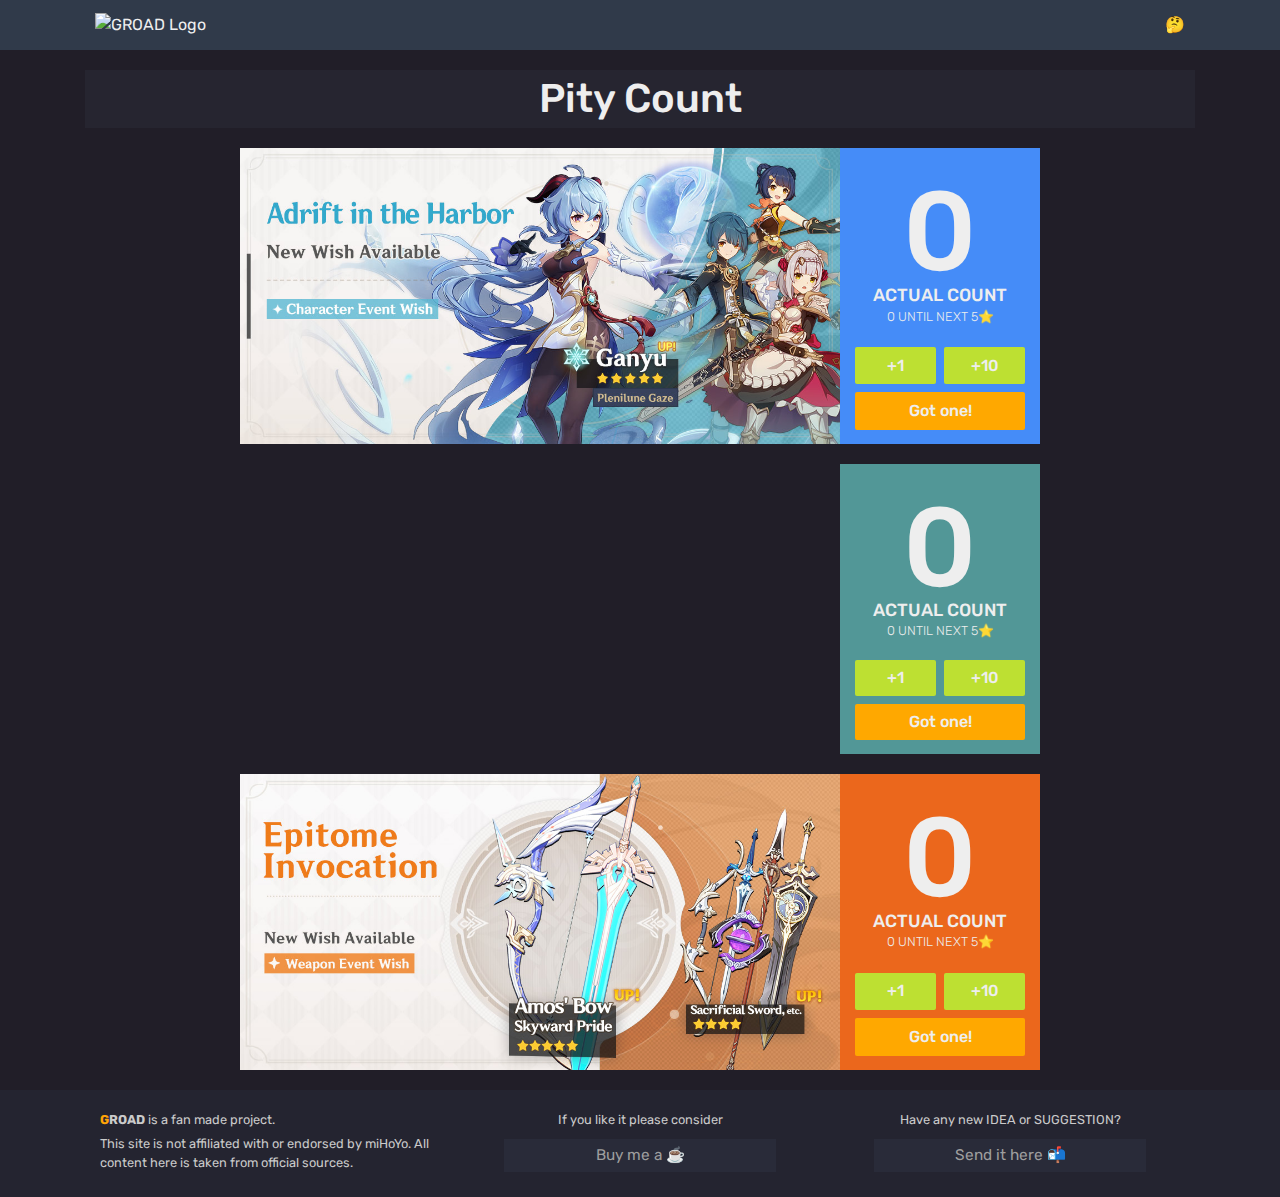
==== commit d9639a7a: "Ganyu Banner" ====
--- a/index.html
+++ b/index.html
@@ -50,8 +50,8 @@
             <h1>Pity Count</h1>
         </header>    
         <article class="row banner-card">
-            <div class="banner-img col-md-9"><img src="incl/img/banners/albedoBanner.jpg" alt=""></div>
-            <div class="banner-info albedo-banner col-md-3 row">
+            <div class="banner-img col-md-9"><img src="incl/img/banners/ganyuBanner.jpg" alt=""></div>
+            <div class="banner-info ganyu-banner col-md-3 row">
                 <div class="row banner-txt col-3 col-md-12">
                     <span id="countTime" class="counter-txt">0</span>
                     <p class="count-title">actual count</p>
@@ -80,7 +80,7 @@
             </div>
         </article>
         <article class="row banner-card">
-            <div class="banner-img col-md-9"><img src="incl/img/banners/epithom05.jpg" alt=""></div>
+            <div class="banner-img col-md-9"><img src="incl/img/banners/epithom06.jpg" alt=""></div>
             <div class="banner-info weapon-banner col-md-3 row">
                 <div class="row banner-txt col-3 col-md-12">
                     <span id="countWeapon" class="counter-txt">0</span>
--- a/incl/style/style.css
+++ b/incl/style/style.css
@@ -60,6 +60,9 @@
     margin-bottom: 0;
 }
 /* banner styles */
+.ganyu-banner{
+    background-color: rgb(69, 140, 248);
+}
 .albedo-banner{
     background-color: rgb(207, 140, 63);
 }
